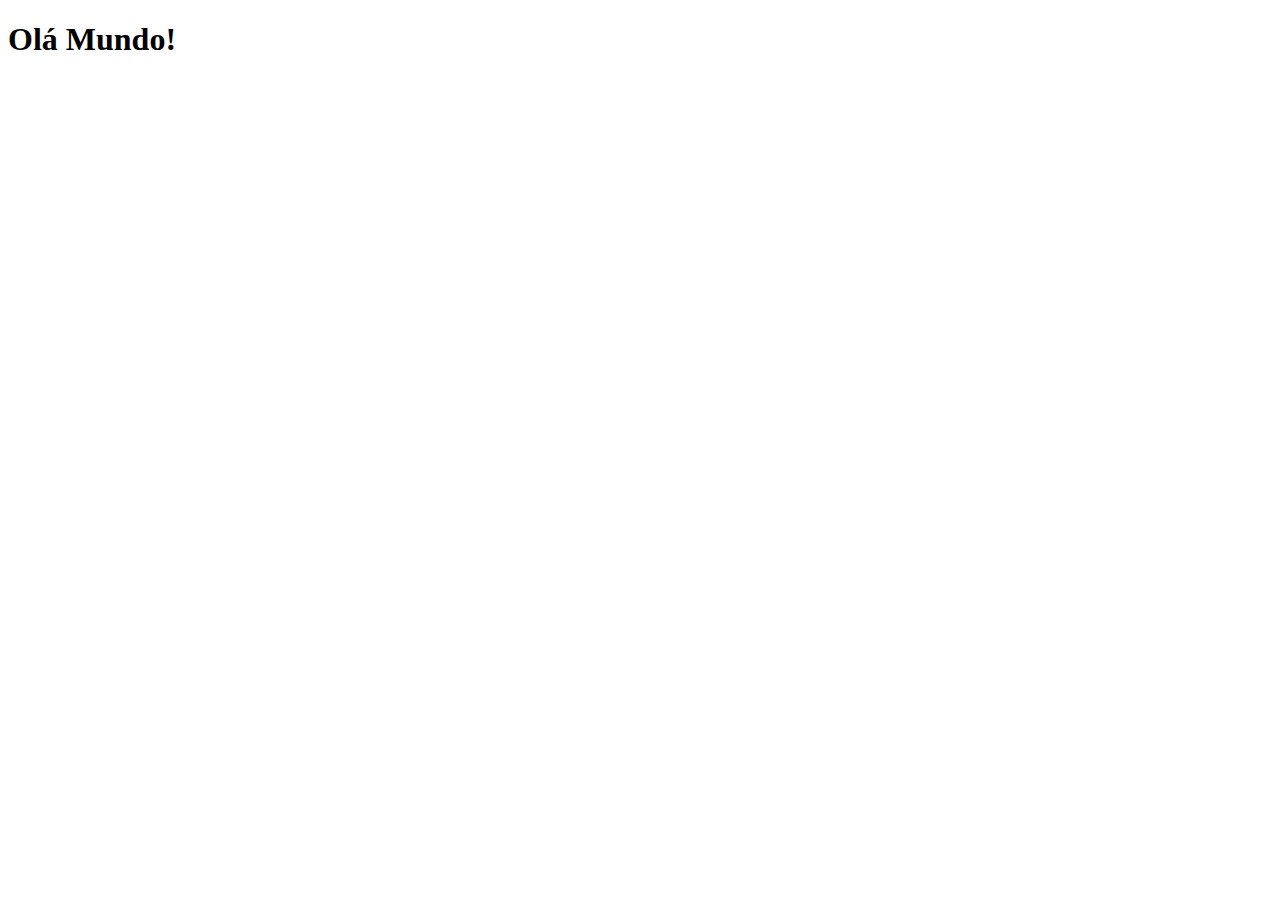
==== index.html @ 2689db44 "Criado o site e favicon" ====
<!DOCTYPE html>
<html lang="pt-br">
<head>
    <meta charset="UTF-8">
    <meta name="viewport" content="width=device-width, initial-scale=1.0">
    <link rel="shortcut icon" href="favicon.ico" type="image/x-icon">
    <title>Projeto Redes Sociais</title>
</head>
<body>
    <h1>Olá Mundo!</h1>
    
</body>
</html>
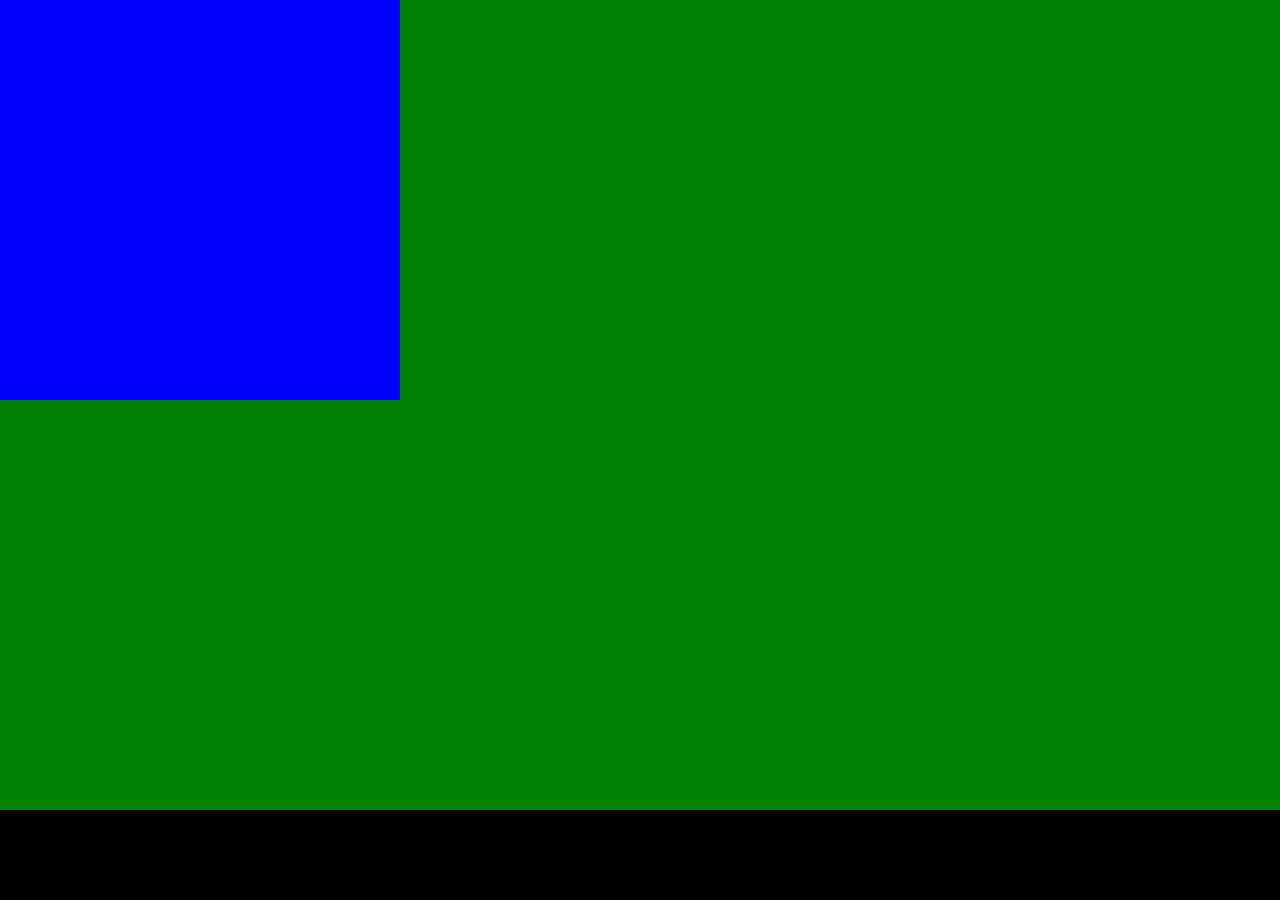
==== commit ecec8219: "feito a parte 02" ====
--- a/index.html
+++ b/index.html
@@ -5,9 +5,17 @@
     <meta name="viewport" content="width=device-width, initial-scale=1.0">
     <link rel="shortcut icon" href="favicon.ico" type="image/x-icon">
     <title>Projeto Redes Sociais</title>
+    <link rel="stylesheet" href="estilos/style.css">
 </head>
 <body>
-    <h1>Olá Mundo!</h1>
+    <main>
+        <section id="telefone">
+
+        </section>
+        <section id="redes-sociais">
+
+        </section>
+    </main>
     
 </body>
 </html>--- a/estilos/style.css
+++ b/estilos/style.css
@@ -0,0 +1,26 @@
+@charset "UTF-8";
+
+*{
+    margin: 0px;
+    padding: 0px;
+    font-family: Arial, Helvetica, sans-serif;
+}
+
+html, body{
+    height: 100vh;
+    width: 100vw;
+    background-color: black;
+}
+
+main{
+    height: 90vh;
+    position: relative;
+    background-color: green;
+}
+
+section#telefone{
+    position: absolute;
+    height: 400px;
+    width: 400px;
+    background-color: blue;
+}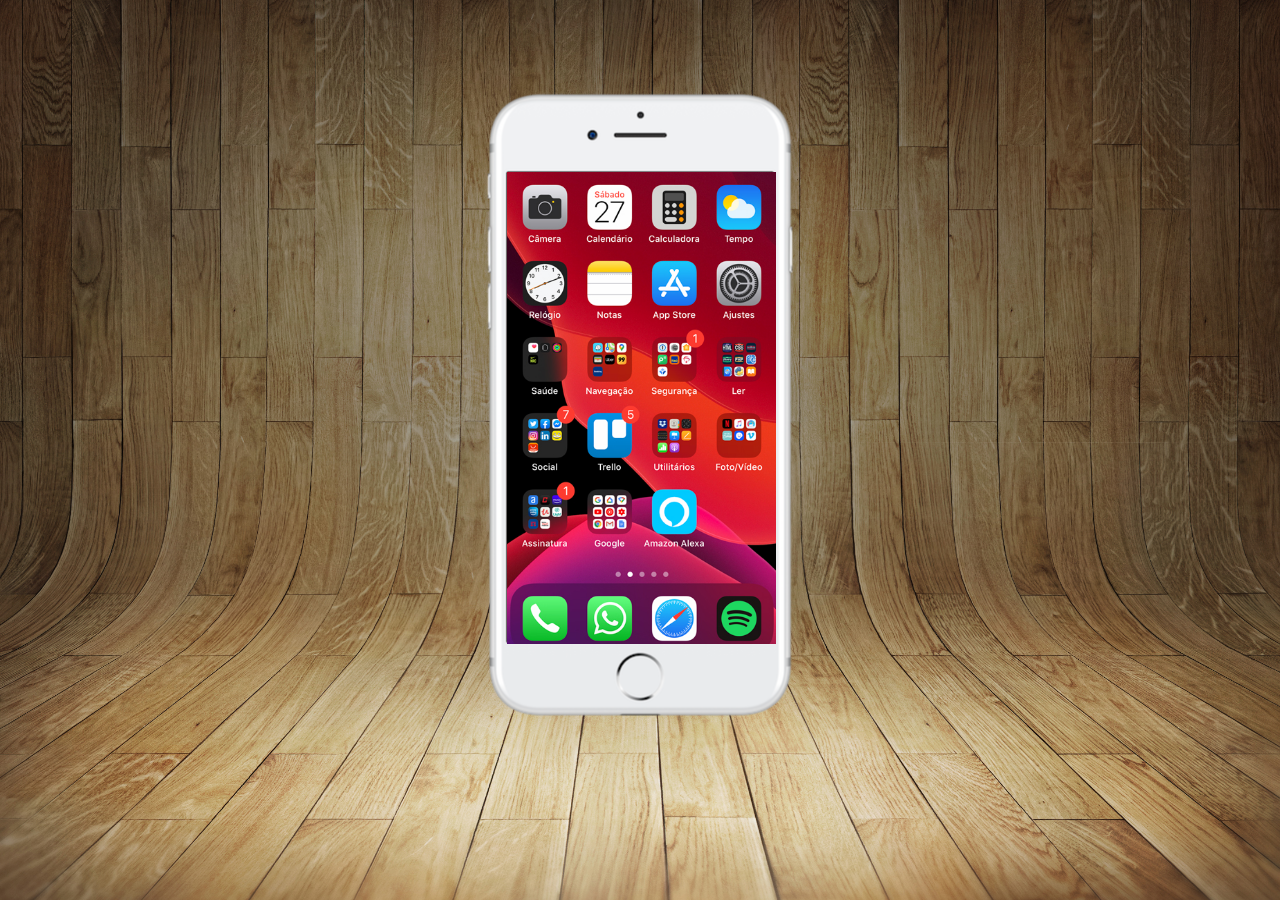
==== commit fe88f3bc: "criado o iframe" ====
--- a/index.html
+++ b/index.html
@@ -10,6 +10,7 @@
 <body>
     <main>
         <section id="telefone">
+            <iframe src="home.html" name="tela" id="tela" frameborder="0"></iframe>
 
         </section>
         <section id="redes-sociais">
--- a/estilos/style.css
+++ b/estilos/style.css
@@ -15,12 +15,29 @@
 main{
     height: 90vh;
     position: relative;
-    background-color: green;
+    
+}
+body{
+    background: url(../imagens/fundo-madeira.jpg) no-repeat top center;
+    background-size: cover;
+    background-attachment: fixed ;
 }
 
 section#telefone{
     position: absolute;
-    height: 400px;
-    width: 400px;
+    top: 50%;
+    left: 50%;
+    transform: translate(-50%,-50%);
+    height: 627px;
+    width: 311px;
     background-color: blue;
+    background: url('../imagens/frame-iphone.png') no-repeat;
+}
+
+iframe#tela{
+    position: relative;
+    top: 80px;
+    left: 22px;
+    height: 472px;
+    width: 269px;
 }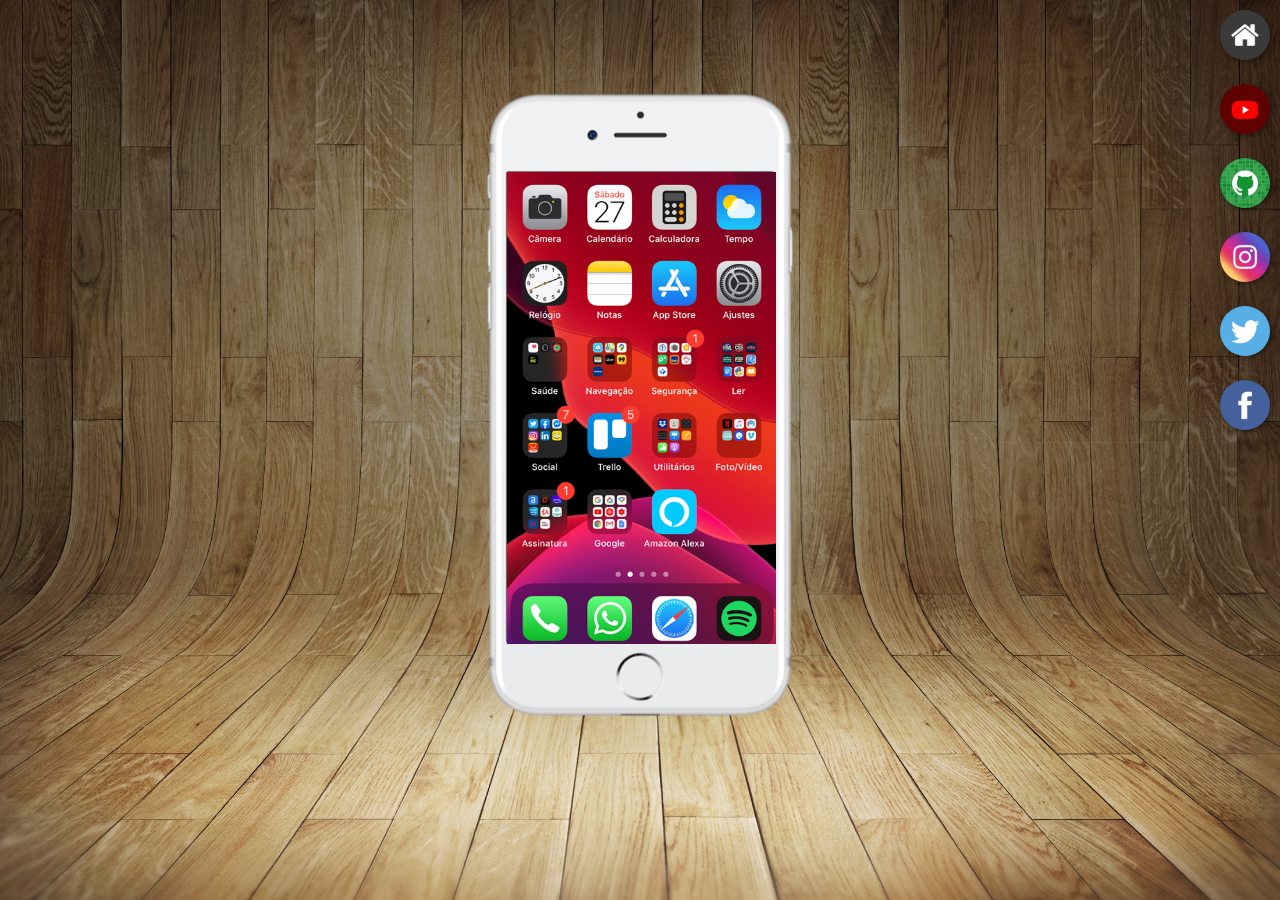
==== commit d54d06d0: "criado os botões laterais" ====
--- a/index.html
+++ b/index.html
@@ -14,6 +14,12 @@
 
         </section>
         <section id="redes-sociais">
+            <a href="#" target="tela"><img src="imagens/logo-home.jpg" alt="Home"></a><br>
+            <a href="#" target="tela"><img src="imagens/logo-youtube.jpg" alt="Youtube"></a><br>
+            <a href="#" target="tela"><img src="imagens/logo-github.jpg" alt="Github"></a><br>
+            <a href="#" target="tela"><img src="imagens/logo-instagram.jpg" alt="Instagram"></a><br>
+            <a href="#" target="tela"><img src="imagens/logo-twitter.jpg" alt="Twitter"></a><br>
+            <a href="#" target="tela"><img src="imagens/logo-facebook.jpg" alt="Facebook"></a>
 
         </section>
     </main>
--- a/estilos/style.css
+++ b/estilos/style.css
@@ -40,4 +40,23 @@
     left: 22px;
     height: 472px;
     width: 269px;
+}
+section#redes-sociais{
+    text-align: right;
+}
+section#redes-sociais img:hover{
+    border: 1px solid rgba(255, 255, 255, 0.658);
+    transform: translate(-3px, -3px);
+    box-shadow: 2px 2px 5px rgba(209, 192, 192, 0.301);
+    transition: transform .5s, border 1s;
+
+}
+section#redes-sociais img{
+    width: 50px;
+    margin: 10px;
+    border-radius: 50%;
+    box-shadow:2px 2px 5px hsla(0, 0%, 0%, 0.404);
+    box-sizing: border-box;
+    
+
 }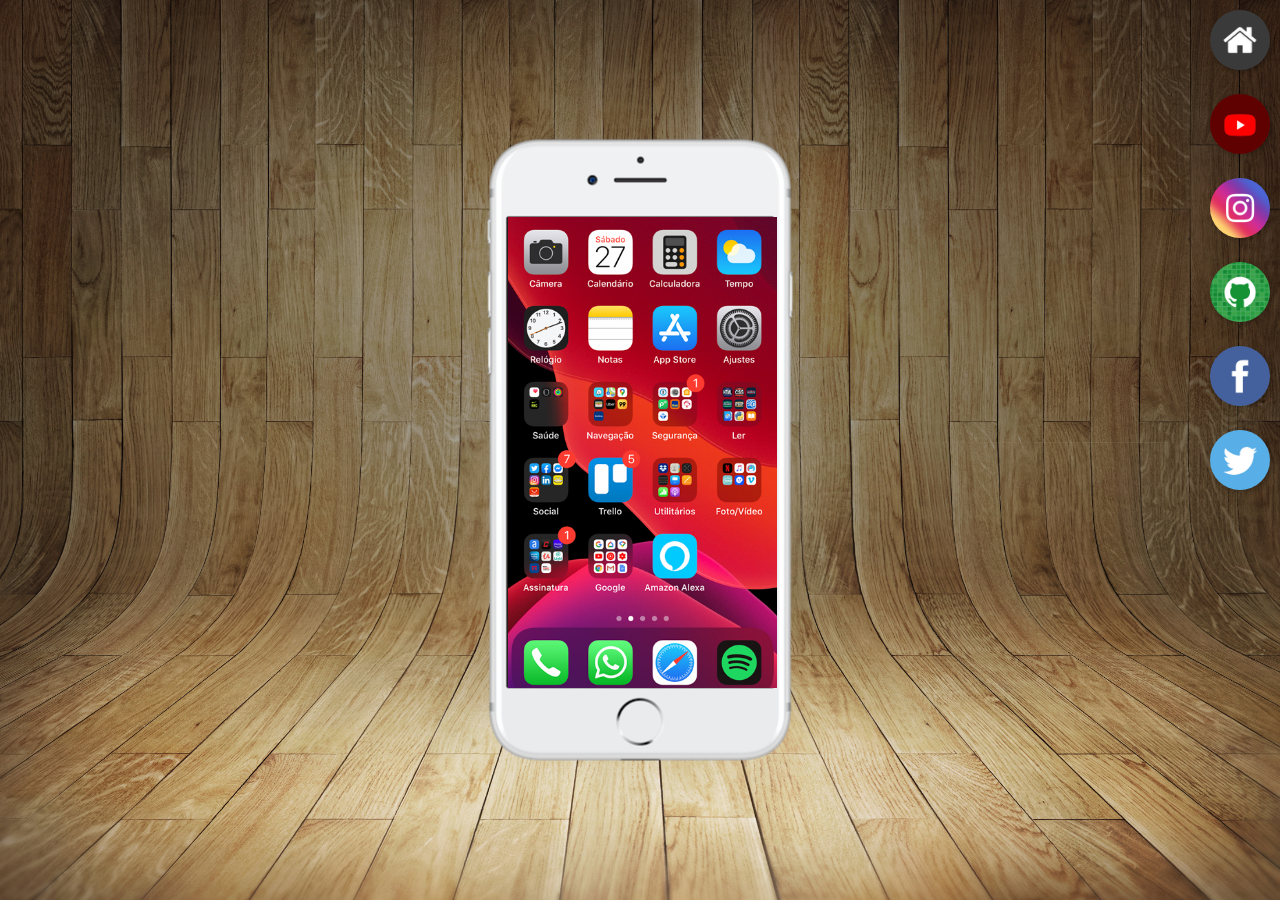
==== commit 9040126b: "mega mudança" ====
--- a/index.html
+++ b/index.html
@@ -1,5 +1,6 @@
 <!DOCTYPE html>
 <html lang="pt-br">
+
 <head>
     <meta charset="UTF-8">
     <meta name="viewport" content="width=device-width, initial-scale=1.0">
@@ -7,6 +8,7 @@
     <title>Projeto Redes Sociais</title>
     <link rel="stylesheet" href="estilos/style.css">
 </head>
+
 <body>
     <main>
         <section id="telefone">
@@ -15,14 +17,16 @@
         </section>
         <section id="redes-sociais">
             <a href="#" target="tela"><img src="imagens/logo-home.jpg" alt="Home"></a><br>
-            <a href="#" target="tela"><img src="imagens/logo-youtube.jpg" alt="Youtube"></a><br>
+            <a href="#" target="tela"><img src="imagens/logo-youtube.jpg" alt="YouTube"></a><br>
+            <a href="#" target="tela"><img src="imagens/logo-instagram.jpg" alt="Instagram"></a><br>
             <a href="#" target="tela"><img src="imagens/logo-github.jpg" alt="Github"></a><br>
-            <a href="#" target="tela"><img src="imagens/logo-instagram.jpg" alt="Instagram"></a><br>
-            <a href="#" target="tela"><img src="imagens/logo-twitter.jpg" alt="Twitter"></a><br>
-            <a href="#" target="tela"><img src="imagens/logo-facebook.jpg" alt="Facebook"></a>
+            <a href="#" target="tela"><img src="imagens/logo-facebook.jpg" alt="Facebook"></a><br>
+            <a href="#" target="tela"><img src="imagens/logo-twitter.jpg" alt="Twitter"></a>
+            
 
         </section>
     </main>
-    
+
 </body>
+
 </html>--- a/estilos/style.css
+++ b/estilos/style.css
@@ -1,11 +1,10 @@
 @charset "UTF-8";
 
-*{
+* {
     margin: 0px;
     padding: 0px;
     font-family: Arial, Helvetica, sans-serif;
 }
-
 html, body{
     height: 100vh;
     width: 100vw;
@@ -13,16 +12,14 @@
 }
 
 main{
-    height: 90vh;
     position: relative;
-    
+    height: 100vh;
 }
 body{
-    background: url(../imagens/fundo-madeira.jpg) no-repeat top center;
+    background: url('../imagens/fundo-madeira.jpg') no-repeat top center;
     background-size: cover;
-    background-attachment: fixed ;
+    background-attachment: fixed;
 }
-
 section#telefone{
     position: absolute;
     top: 50%;
@@ -30,33 +27,29 @@
     transform: translate(-50%,-50%);
     height: 627px;
     width: 311px;
-    background-color: blue;
     background: url('../imagens/frame-iphone.png') no-repeat;
 }
 
 iframe#tela{
     position: relative;
     top: 80px;
-    left: 22px;
-    height: 472px;
+    left: 23px;
     width: 269px;
+    height: 471px;
 }
+section#redes-sociais img{
+    width: 60px;
+    margin: 10px;
+    border-radius: 50px;
+    box-shadow: 2px 2px 5px rgba(0, 0, 0, 0.247);
+    box-sizing: border-box;
+}
+
 section#redes-sociais{
     text-align: right;
 }
+
 section#redes-sociais img:hover{
-    border: 1px solid rgba(255, 255, 255, 0.658);
+    border: 2px solid rgba(255, 255, 255, 0.623);
     transform: translate(-3px, -3px);
-    box-shadow: 2px 2px 5px rgba(209, 192, 192, 0.301);
-    transition: transform .5s, border 1s;
-
-}
-section#redes-sociais img{
-    width: 50px;
-    margin: 10px;
-    border-radius: 50%;
-    box-shadow:2px 2px 5px hsla(0, 0%, 0%, 0.404);
-    box-sizing: border-box;
-    
-
 }